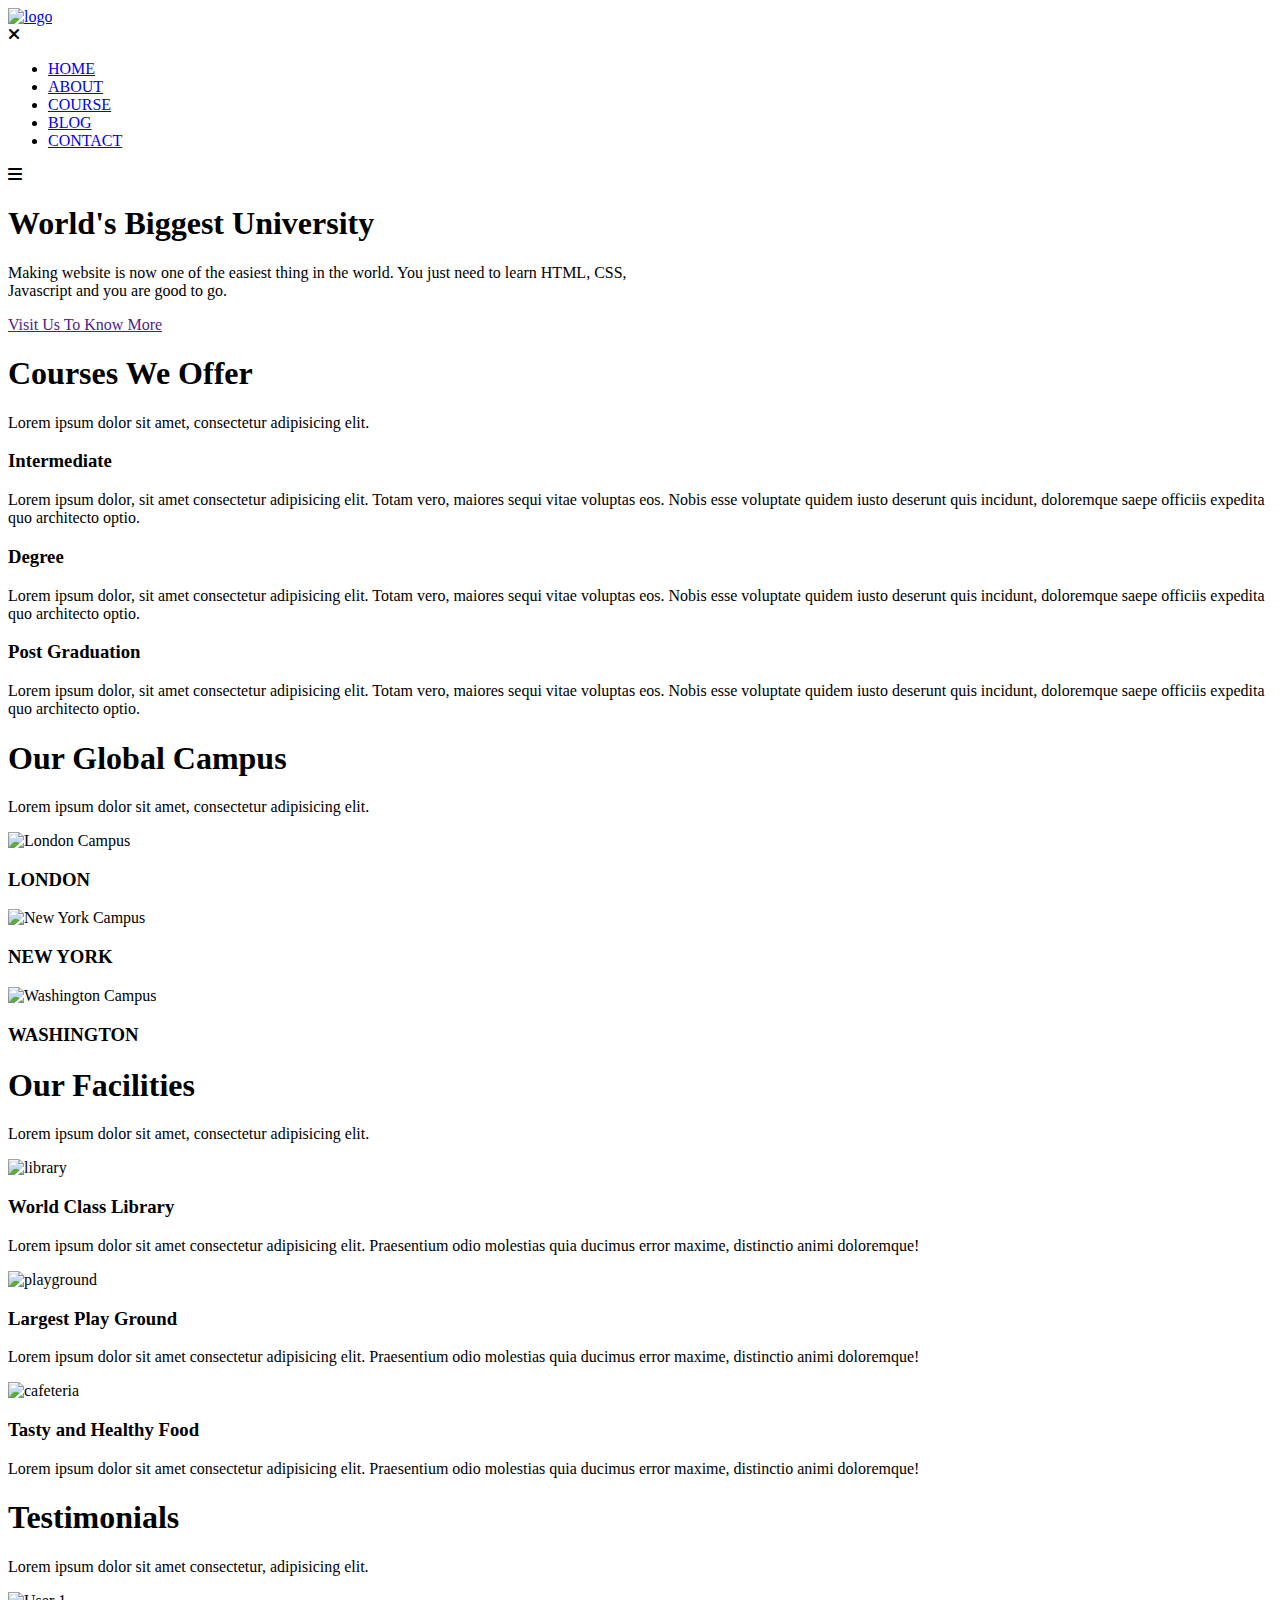
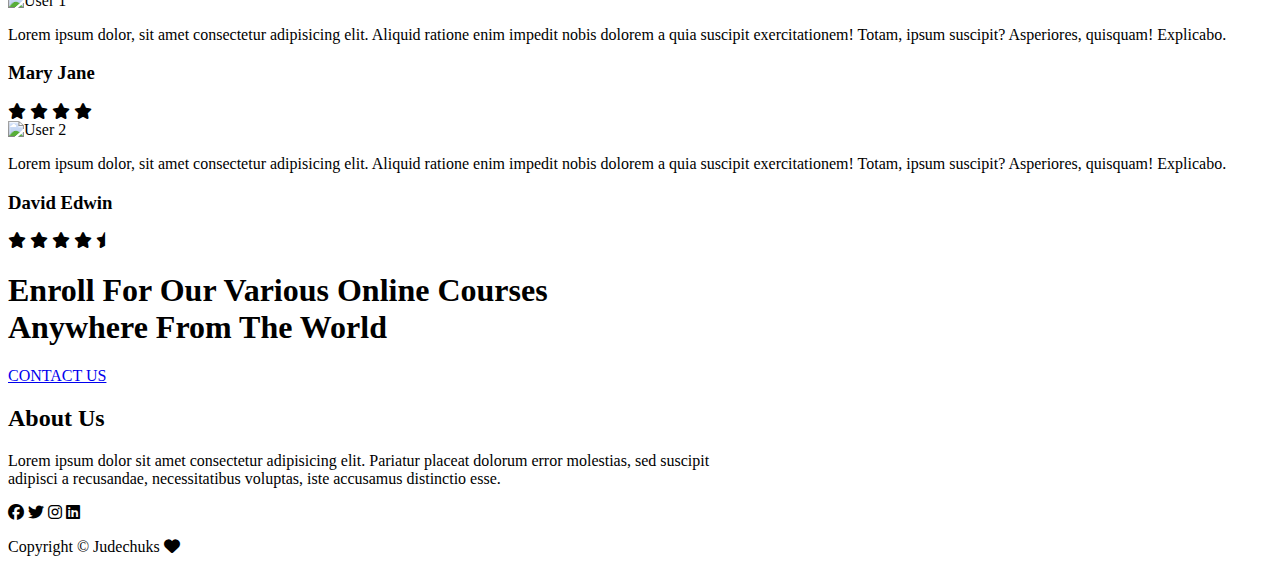
==== index.html @ 70b887eb "index.html - main file" ====
<!DOCTYPE html>
<html>
<head>
    <title>Eduford University</title>
    <meta name="author" content="JudeChuks, 31/10/2022">
    <meta name="revised" content="2/11/2022">
    <meta name="viewport" content="width=device-width, initial-scale=1.0" />
    <meta charset="UTF-8">
    
   <!-- Poppins Font Family Link -->
    <link rel="preconnect" href="https://fonts.googleapis.com">
    <link rel="preconnect" href="https://fonts.gstatic.com" crossorigin>
    <link href="https://fonts.googleapis.com/css2?family=Poppins:wght@100;200;300;400;600;700&display=swap" rel="stylesheet">
   <!-- stylesheet -->
    <link rel="stylesheet" href="style.css" />
   <!-- fontawesome -->
   <link rel="stylesheet" href="../../assets/fontawesome-free-6.1.1-web/css/all.min.css">
   <link rel="stylesheet" href="https://cdnjs.cloudflare.com/ajax/libs/font-awesome/6.2.1/css/all.min.css" />
   <!-- Javascript -->
    <!-- <script src="./script.js"></script>  -->
</head>

<body>
  <!--------- Header Section --------->
   <header class="header">
     <nav>
       <a href="index.html"><img src="../../assets/images/eduford_img/logo.png" alt="logo"></a>
       <div class="nav-links" id="navLinks">
         <i class="fa fa-times" onclick="hideMenu()"></i>
          <ul>
            <li><a href="index.html">HOME</a></li>
            <li><a href="about.html">ABOUT</a></li>
            <li><a href="course.html">COURSE</a></li>
            <li><a href="blog.html">BLOG</a></li>
            <li><a href="contact.html">CONTACT</a></li>
          </ul>
       </div>
       <i class="fa fa-bars" onclick="showMenu()"></i>
     </nav>
     <div class="text-box">
        <h1>World's Biggest University</h1>
        <p>Making website is now one of the easiest thing in the world. You just need to learn HTML, CSS,<br>Javascript and you are good to go.</p> 
        <a href="" class="hero-btn">Visit Us To Know More</a> 
     </div>
   </header>

  <!--------- Course Section --------->
   <section class="course">
    <h1>Courses We Offer</h1>
    <p>Lorem ipsum dolor sit amet, consectetur adipisicing elit.</p>

     <div class="row">
        <div class="course-col">
            <h3>Intermediate</h3>
            <p>Lorem ipsum dolor, sit amet consectetur adipisicing elit. Totam vero, maiores sequi vitae voluptas eos. Nobis esse voluptate quidem iusto deserunt quis incidunt, doloremque saepe officiis expedita quo architecto optio.</p>
        </div>
        <div class="course-col">
            <h3>Degree</h3>
            <p>Lorem ipsum dolor, sit amet consectetur adipisicing elit. Totam vero, maiores sequi vitae voluptas eos. Nobis esse voluptate quidem iusto deserunt quis incidunt, doloremque saepe officiis expedita quo architecto optio.</p>
        </div>
        <div class="course-col">
            <h3>Post Graduation</h3>
            <p>Lorem ipsum dolor, sit amet consectetur adipisicing elit. Totam vero, maiores sequi vitae voluptas eos. Nobis esse voluptate quidem iusto deserunt quis incidunt, doloremque saepe officiis expedita quo architecto optio.</p>
        </div>
     </div>

   </section>

  <!---------- Campus Section ---------->
   <section class="campus">
      <h1>Our Global Campus</h1>
      <p>Lorem ipsum dolor sit amet, consectetur adipisicing elit.</p>

      <div class="row">
         <div class="campus-col">
            <img src="../../assets/images/eduford_img/london.png" alt="London Campus">
            <div class="layer">
                <h3>LONDON</h3>
            </div>
         </div>
         <div class="campus-col">
            <img src="../../assets/images/eduford_img/newyork.png" alt="New York Campus">
            <div class="layer">
                <h3>NEW YORK</h3>
            </div>
         </div>
         <div class="campus-col">
            <img src="../../assets/images/eduford_img/washington.png" alt="Washington Campus">
            <div class="layer">
                <h3>WASHINGTON</h3>
            </div>
         </div>
      </div>

   </section>
  <!---------- Facilities Section ---------->
   <section class="facilities">
      <h1>Our Facilities</h1>
      <p>Lorem ipsum dolor sit amet, consectetur adipisicing elit.</p>

      <div class="row">
         <div class="facilities-col">
            <img src="../../assets/images/eduford_img/library.png" alt="library">
            <h3>World Class Library</h3>
            <p>Lorem ipsum dolor sit amet consectetur adipisicing elit. Praesentium odio molestias quia ducimus error maxime, distinctio animi doloremque!</p>
         </div>
         <div class="facilities-col">
            <img src="../../assets/images/eduford_img/basketball.png" alt="playground">
            <h3>Largest Play Ground</h3>
            <p>Lorem ipsum dolor sit amet consectetur adipisicing elit. Praesentium odio molestias quia ducimus error maxime, distinctio animi doloremque!</p>
         </div>
         <div class="facilities-col">
            <img src="../../assets/images/eduford_img/cafeteria.png" alt="cafeteria">
            <h3>Tasty and Healthy Food</h3>
            <p>Lorem ipsum dolor sit amet consectetur adipisicing elit. Praesentium odio molestias quia ducimus error maxime, distinctio animi doloremque!</p>
         </div>
      </div>

   </section>

  <!---------- Testimonial Section ---------->
   <section class="testimonials">
      <h1>Testimonials</h1>
      <p>Lorem ipsum dolor sit amet consectetur, adipisicing elit.</p>
      <div class="row">
        <div class="testimonial-col">
          <img src="../../assets/images/eduford_img/user1.jpg" alt="User 1">
          <div>
            <p>Lorem ipsum dolor, sit amet consectetur adipisicing elit. Aliquid ratione enim impedit nobis dolorem a quia suscipit exercitationem! Totam, ipsum suscipit? Asperiores, quisquam! Explicabo.</p>
            <h3>Mary Jane</h3>
            <i class="fa fa-star"></i>
            <i class="fa fa-star"></i>
            <i class="fa fa-star"></i>
            <i class="fa fa-star"></i>
            <i class="fa fa-star-o"></i>
          </div>
        </div>
        <div class="testimonial-col">
          <img src="../../assets/images/eduford_img/user2.jpg" alt="User 2">
          <div>
            <p>Lorem ipsum dolor, sit amet consectetur adipisicing elit. Aliquid ratione enim impedit nobis dolorem a quia suscipit exercitationem! Totam, ipsum suscipit? Asperiores, quisquam! Explicabo.</p>
            <h3>David Edwin</h3>
            <i class="fa fa-star"></i>
            <i class="fa fa-star"></i>
            <i class="fa fa-star"></i>
            <i class="fa fa-star"></i>
            <i class="fa fa-star-half"></i>
          </div>
        </div>
      </div>
   </section>

  <!------- Enrolment ------->
   <section class="enrol">
      <h1>Enroll For Our Various Online Courses<br>Anywhere From The World</h1>
      <a href="contact.html" class="hero-btn">CONTACT US</a>
   </section>

  <!------- Footer ------->
   <footer class="footer">
      <h2>About Us</h2>
      <p>Lorem ipsum dolor sit amet consectetur adipisicing elit. Pariatur placeat dolorum error molestias, sed suscipit <br> adipisci a recusandae, necessitatibus voluptas, iste accusamus distinctio esse.</p>
      <div class="social-icons">
         <i class="fab fa-facebook"></i>
         <i class="fab fa-twitter"></i>
         <i class="fab fa-instagram"></i>
         <i class="fab fa-linkedin"></i>
      </div>
      <p>Copyright &copy; Judechuks <i class="fa fa-heart"></i></p>
   </footer>

  <!------- Javascript for Toggle Menu ------->
   <script>
     var navLinks = document.getElementById("navLinks");
     function showMenu() {
        navLinks.style.right = "0";
     }
     function hideMenu() {
        navLinks.style.right = "-200px";
     }
   </script>
</body>
</html>
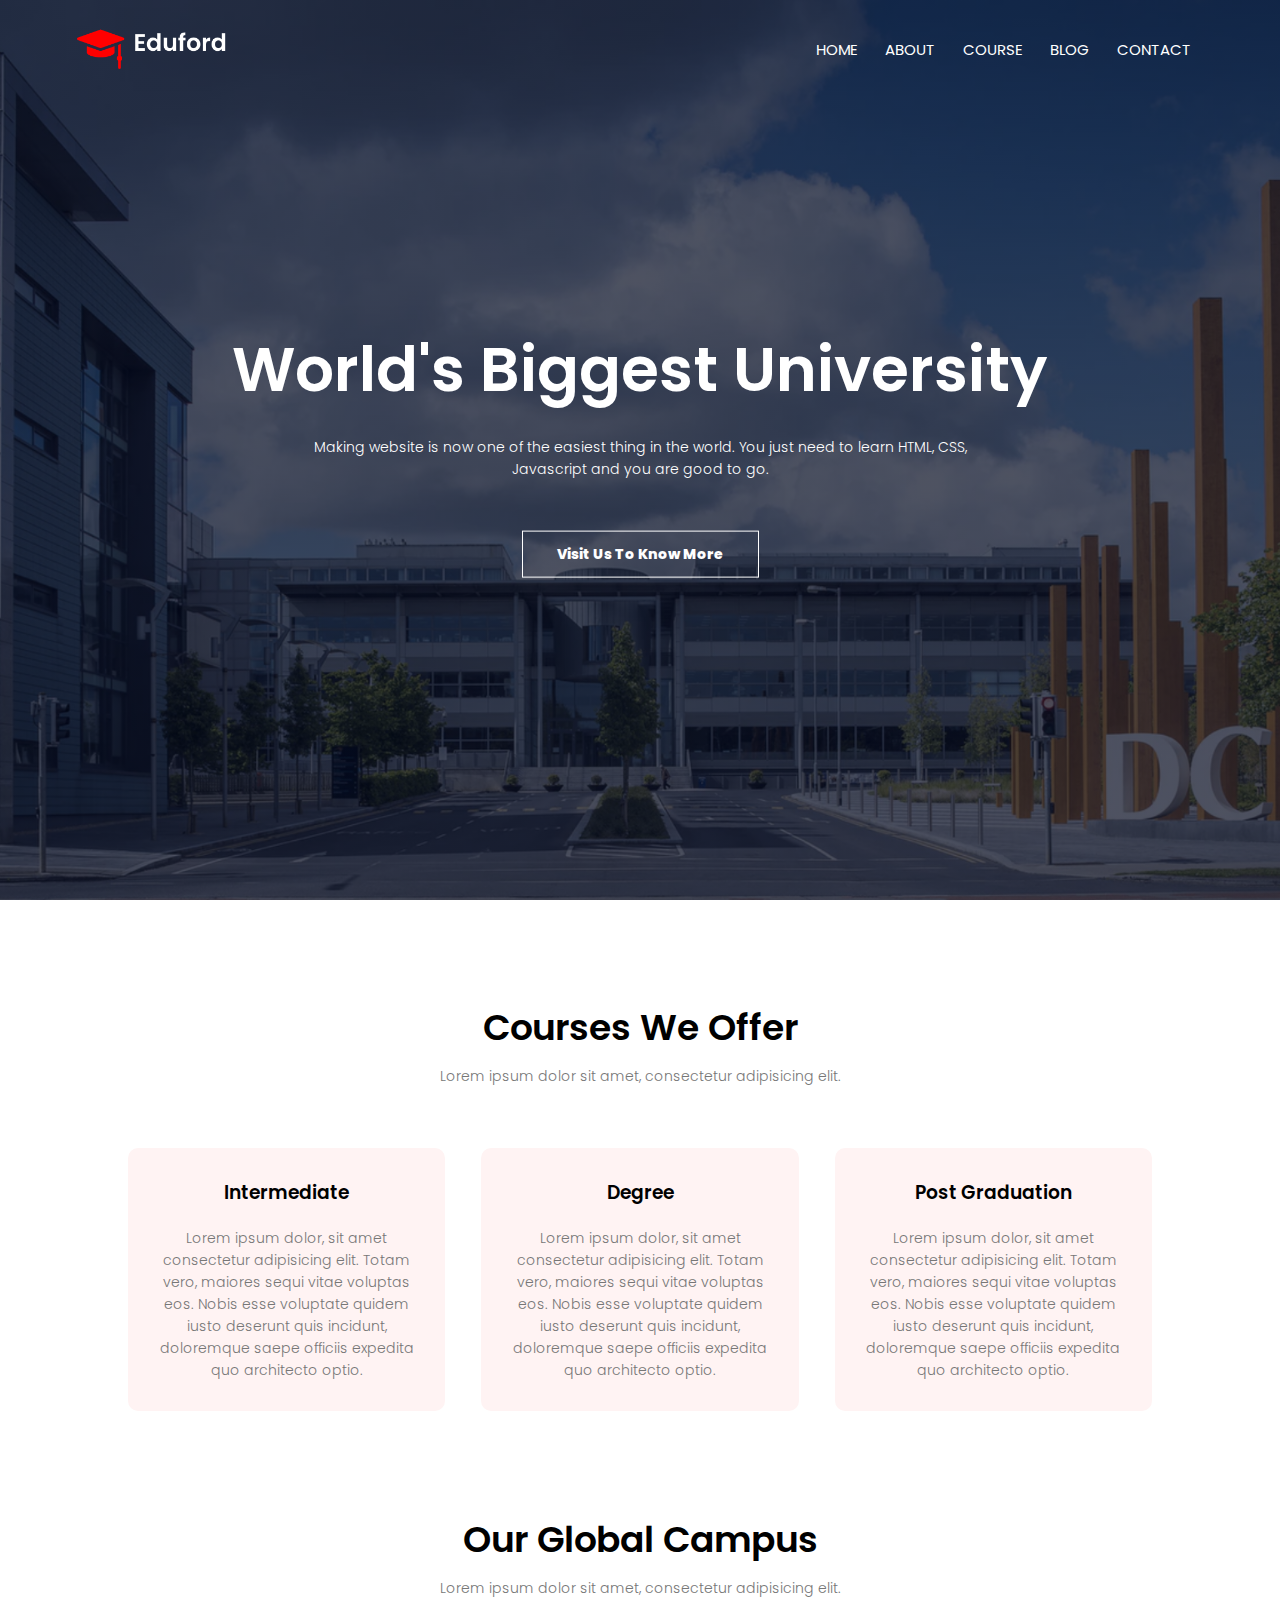
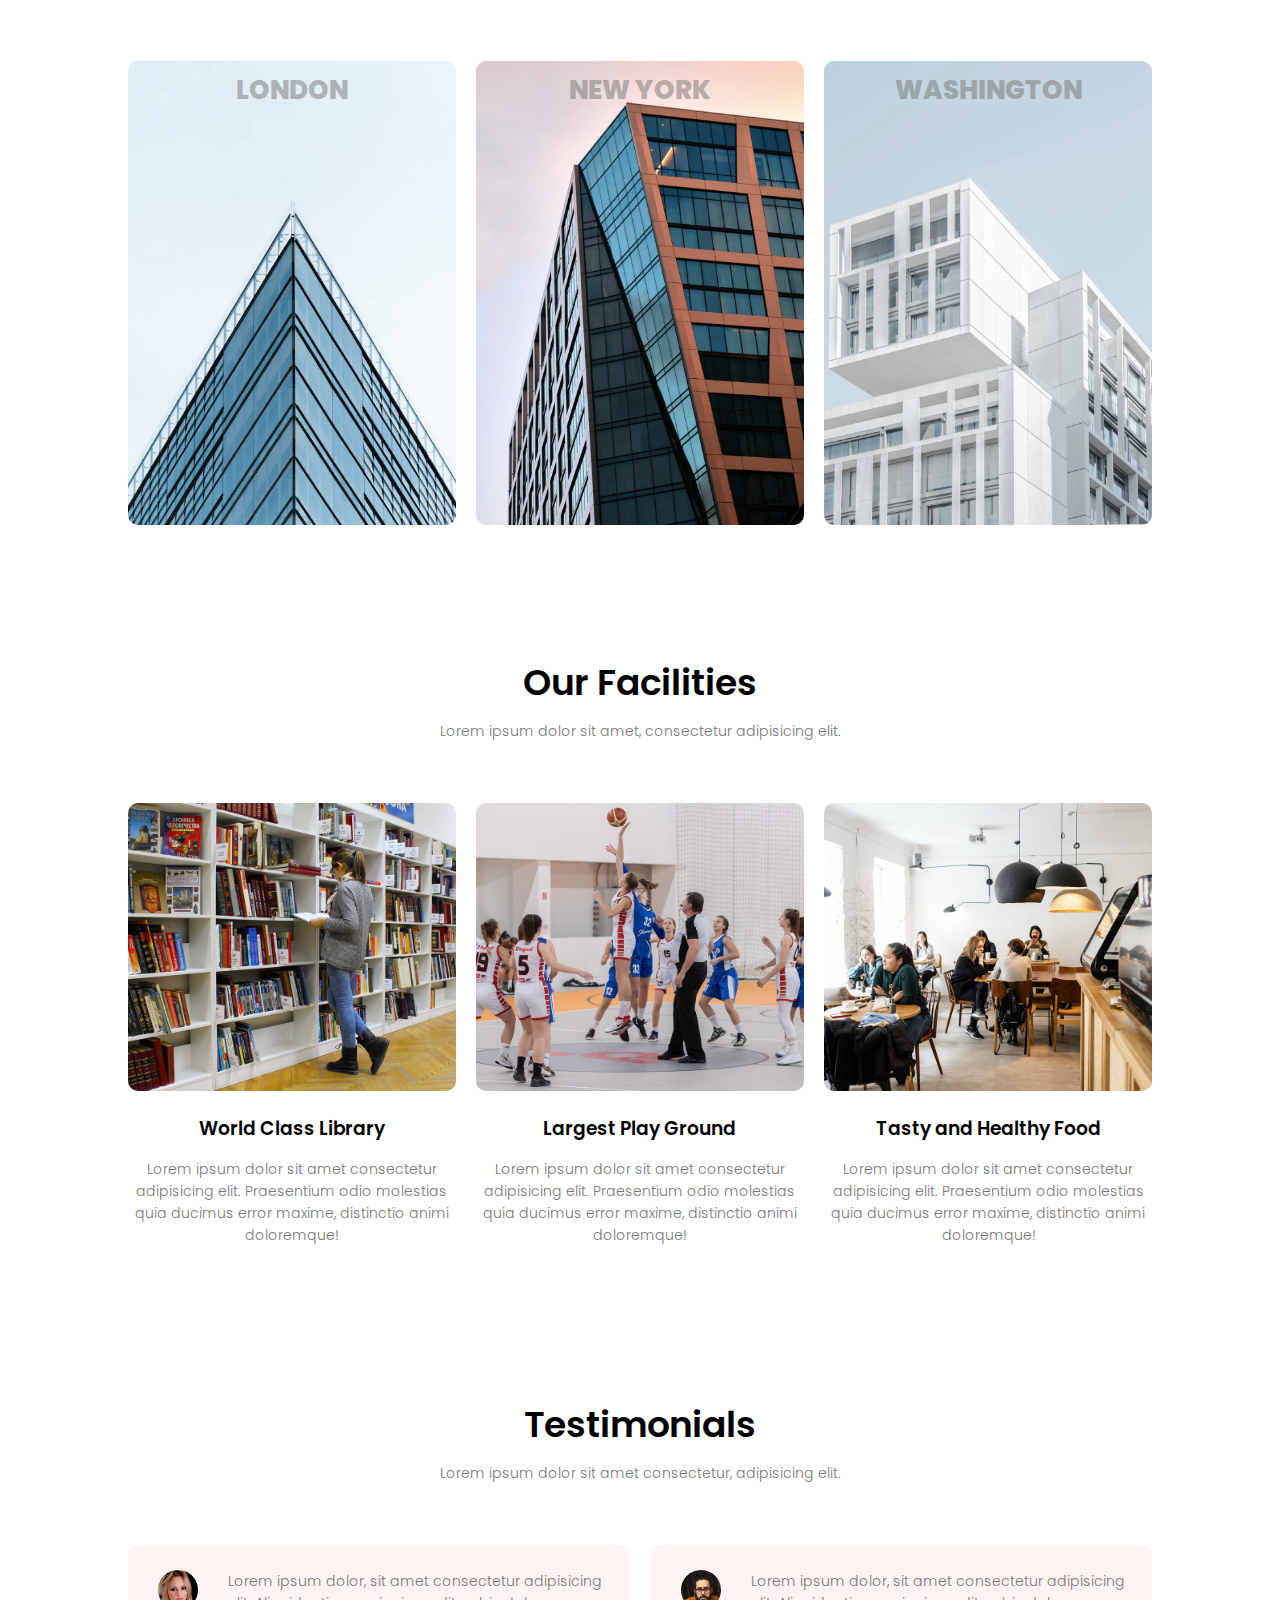
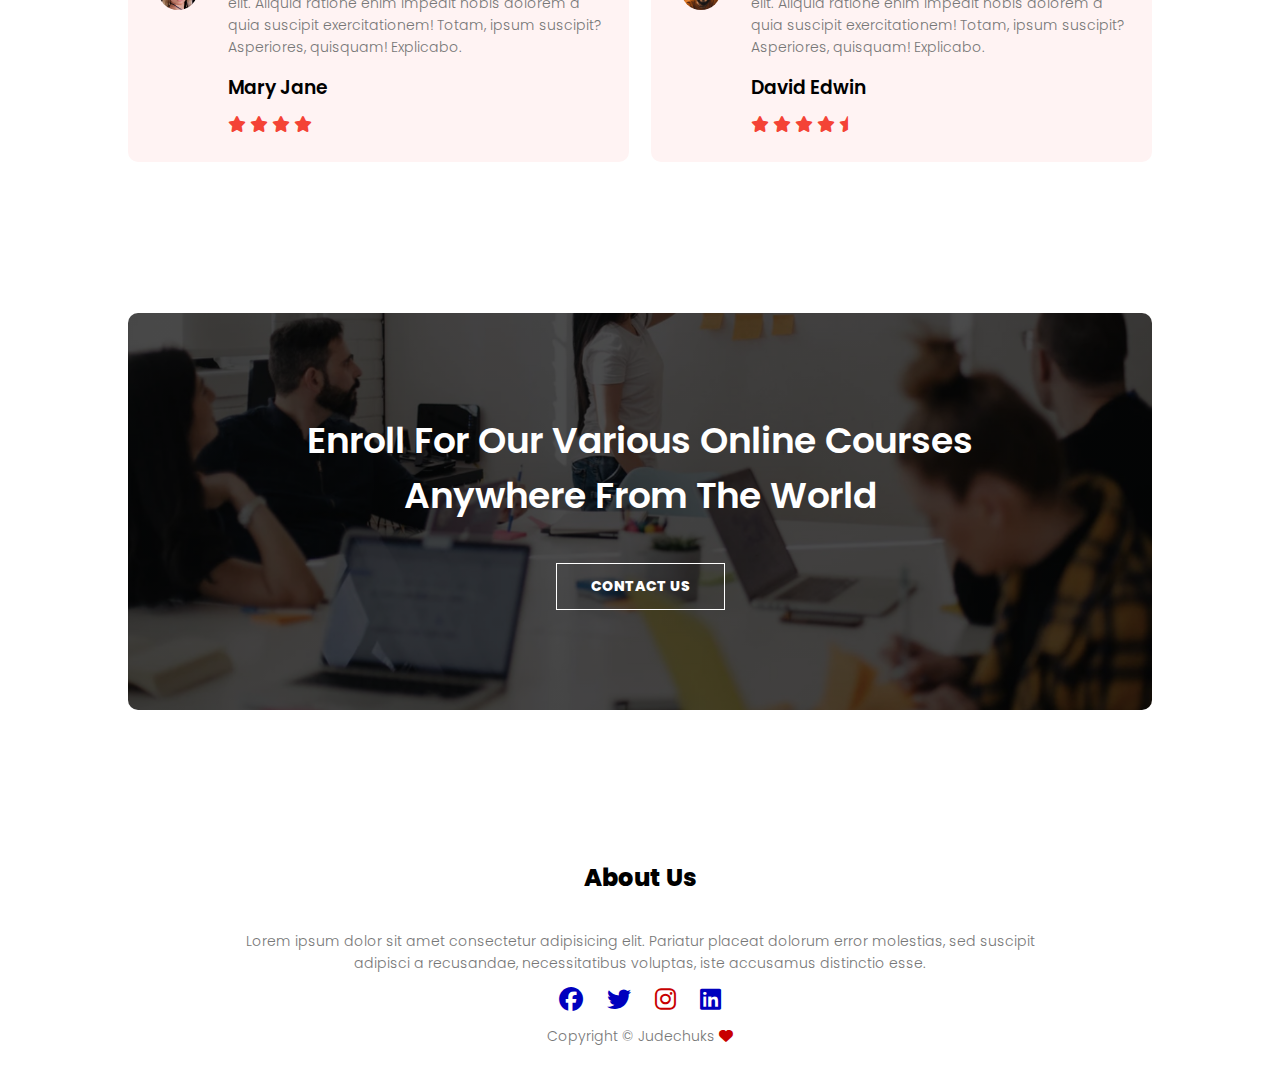
==== commit c706c559: "Fixed image path" ====
--- a/index.html
+++ b/index.html
@@ -25,7 +25,7 @@
   <!--------- Header Section --------->
    <header class="header">
      <nav>
-       <a href="index.html"><img src="../../assets/images/eduford_img/logo.png" alt="logo"></a>
+       <a href="index.html"><img src="img/logo.png" alt="logo"></a>
        <div class="nav-links" id="navLinks">
          <i class="fa fa-times" onclick="hideMenu()"></i>
           <ul>
@@ -74,19 +74,19 @@
 
       <div class="row">
          <div class="campus-col">
-            <img src="../../assets/images/eduford_img/london.png" alt="London Campus">
+            <img src="img/london.png" alt="London Campus">
             <div class="layer">
                 <h3>LONDON</h3>
             </div>
          </div>
          <div class="campus-col">
-            <img src="../../assets/images/eduford_img/newyork.png" alt="New York Campus">
+            <img src="img/newyork.png" alt="New York Campus">
             <div class="layer">
                 <h3>NEW YORK</h3>
             </div>
          </div>
          <div class="campus-col">
-            <img src="../../assets/images/eduford_img/washington.png" alt="Washington Campus">
+            <img src="img/washington.png" alt="Washington Campus">
             <div class="layer">
                 <h3>WASHINGTON</h3>
             </div>
@@ -101,17 +101,17 @@
 
       <div class="row">
          <div class="facilities-col">
-            <img src="../../assets/images/eduford_img/library.png" alt="library">
+            <img src="img/library.png" alt="library">
             <h3>World Class Library</h3>
             <p>Lorem ipsum dolor sit amet consectetur adipisicing elit. Praesentium odio molestias quia ducimus error maxime, distinctio animi doloremque!</p>
          </div>
          <div class="facilities-col">
-            <img src="../../assets/images/eduford_img/basketball.png" alt="playground">
+            <img src="img/basketball.png" alt="playground">
             <h3>Largest Play Ground</h3>
             <p>Lorem ipsum dolor sit amet consectetur adipisicing elit. Praesentium odio molestias quia ducimus error maxime, distinctio animi doloremque!</p>
          </div>
          <div class="facilities-col">
-            <img src="../../assets/images/eduford_img/cafeteria.png" alt="cafeteria">
+            <img src="img/cafeteria.png" alt="cafeteria">
             <h3>Tasty and Healthy Food</h3>
             <p>Lorem ipsum dolor sit amet consectetur adipisicing elit. Praesentium odio molestias quia ducimus error maxime, distinctio animi doloremque!</p>
          </div>
@@ -125,7 +125,7 @@
       <p>Lorem ipsum dolor sit amet consectetur, adipisicing elit.</p>
       <div class="row">
         <div class="testimonial-col">
-          <img src="../../assets/images/eduford_img/user1.jpg" alt="User 1">
+          <img src="img/user1.jpg" alt="User 1">
           <div>
             <p>Lorem ipsum dolor, sit amet consectetur adipisicing elit. Aliquid ratione enim impedit nobis dolorem a quia suscipit exercitationem! Totam, ipsum suscipit? Asperiores, quisquam! Explicabo.</p>
             <h3>Mary Jane</h3>
@@ -137,7 +137,7 @@
           </div>
         </div>
         <div class="testimonial-col">
-          <img src="../../assets/images/eduford_img/user2.jpg" alt="User 2">
+          <img src="img/user2.jpg" alt="User 2">
           <div>
             <p>Lorem ipsum dolor, sit amet consectetur adipisicing elit. Aliquid ratione enim impedit nobis dolorem a quia suscipit exercitationem! Totam, ipsum suscipit? Asperiores, quisquam! Explicabo.</p>
             <h3>David Edwin</h3>
--- a/style.css
+++ b/style.css
@@ -0,0 +1,497 @@
+/*==============
+Author @Judechuks
+=============== */
+
+*{
+    margin: 0;
+    padding: 0;
+    font-family: 'Poppins', sans-serif;
+}
+
+.header{
+    min-height: 100vh;
+    width: 100%;
+    background-image: linear-gradient(rgba(4,9,30,0.7), rgba(4,9,30,0.7)), url(img/banner.png);
+    background-position: center;
+    background-size: cover;
+    position: relative;
+}
+nav{
+    display: flex;
+    padding: 2% 6%;
+    justify-content: space-between;
+    align-items: center;
+}
+nav img{
+    width: 150px;
+}
+.nav-links{
+    flex: 1;
+    text-align: right;
+}
+.nav-links ul li{
+    list-style: none;
+    display: inline-block;
+    padding: 8px 12px;
+    position: relative;
+}
+.nav-links ul li a{
+    color: #fff;
+    text-decoration: none;
+    font-size: 0.9375rem; /*15px*/
+}
+.nav-links ul li::after{
+    content: '';
+    width: 0%;
+    height: 2px;
+    background-color: #f44336;
+    display: block;
+    margin: auto;
+    transition: 0.5s;
+}
+.nav-links ul li:hover::after{
+    width: 100%;
+}
+.text-box{
+    width: 90%;
+    color: #fff;
+    position: absolute;
+    top: 50%;
+    left: 50%;
+    transform: translate(-50%, -50%);
+    text-align: center;
+}
+.text-box h1{
+    font-size: 3.875rem; /*62px*/
+}
+.text-box p{
+    font-size: 0.875rem; /*14px*/
+    margin: 10px 0 40px;
+    color: #fff;
+    line-height: 1.6;
+}
+.hero-btn {
+    display: inline-block;
+    text-decoration: none;
+    color: #fff;
+    border: 1px solid #fff;
+    padding: 12px 34px;
+    font-size: 0.875rem; /*14px*/
+   font-weight: 800;
+    background: transparent;
+    position: relative;
+    cursor: pointer;
+    transition: 1s;
+}
+
+.hero-btn:hover {
+    border: 1px solid #f44336;
+    background-color: #f44336;
+}
+nav .fa{
+    display: none;
+}
+
+/*----- Course -----*/
+.course{
+    width: 80%;
+    margin: auto;
+    text-align: center;
+    padding-top: 100px;
+}
+h1{
+    font-size: 2.25rem; /*36px*/
+    font-weight: 600;
+}
+p{
+    color: #777;
+    font-size: 0.875rem; /*14px*/
+    font-weight: 300;
+    line-height: 22px;
+    padding: 10px;
+}
+.row{
+    margin-top: 5%;
+    display: flex;
+    justify-content: space-between;
+}
+.course-col{
+    flex-basis: 31%;
+    background-color: #fff3f3;
+    border-radius: 10px;
+    margin-bottom: 5%;
+    padding: 20px 12px;
+    box-sizing: border-box;
+    transition: 0.5s;
+}
+h3{
+    text-align: center;
+    font-weight: 600;
+    margin: 10px 0;
+}
+.course-col:hover{
+    box-shadow: 0 0 20px 0px rgba(0,0,0,0.2);
+}
+
+/*-------- Campus --------*/
+.campus{
+    width: 80%;
+    margin: auto;
+    text-align: center;
+    padding-top: 50px;
+}
+.campus-col{
+    flex-basis: 32%;
+    border-radius: 10px;
+    margin-bottom: 30px;
+    position: relative;
+    overflow: hidden;
+}
+.campus-col img{
+    width: 100%;
+    display: block; 
+}
+.layer{
+    background-color: transparent;
+    height: 100%;
+    width: 100%;
+    position: absolute;
+    top: 0;
+    left: 0;
+    transition: 0.5s;
+}
+.layer:hover{
+    background-color: rgba(226,0,0,0.6);
+}
+.layer h3{
+    width: 100%;
+    font-weight: 800;
+    color: #777;
+    font-size: 1.625rem; /*26px*/
+    position: absolute;
+    /* bottom: 0; */
+    top: 0;
+    left: 50%;
+    transform: translateX(-50%);
+    opacity: 0.5;
+    transition: 0.5s;
+}
+.layer:hover h3{
+    color: #fff;
+    top: 49%;
+    opacity: 1;
+}
+
+/*-------- Facilities --------*/
+.facilities{
+    width: 80%;
+    margin: auto;
+    text-align: center;
+    padding-top: 100px;
+}
+.facilities-col{
+    flex-basis: 32%;
+    border-radius: 10px;
+    margin-bottom: 5%;
+    text-align: center;
+}
+.facilities-col img{
+    width: 100%;
+    border-radius: 10px;
+    transition: 0.8s;
+}
+.facilities-col img:hover{
+    cursor: pointer;
+    transform: scale(1.05);
+}
+.facilities-col p{
+    padding: 0;
+}
+.facilities-col h3{
+    margin-top: 16px;
+    margin-bottom: 15px;
+    /* text-align: left; */
+}
+
+/*------ testimonials --------*/
+.testimonials{
+    width: 80%;
+    margin: auto;
+    padding-top: 100px;
+    text-align: center;
+}
+.testimonial-col{
+    flex-basis: 44%;
+    border-radius: 10px;
+    margin-bottom: 5%;
+    text-align: left;
+    background-color: #fff3f3;
+    padding: 25px;
+    cursor: pointer;
+    display: flex;
+    transition: 0.5s;
+}
+.testimonial-col:hover{
+    box-shadow: 0 0 20px 0px rgba(0,0,0,0.2);
+}
+.testimonial-col img{
+    height: 40px;
+    margin-left: 5px;
+    margin-right: 30px;
+    border-radius: 50%;
+}
+.testimonial-col p{
+    padding: 0;
+}
+.testimonial-col h3{
+    margin-top: 15px;
+    text-align: left;
+}
+.testimonial-col .fa{
+    color: #f44336;
+}
+
+/*------ Enrolment -------*/
+.enrol{
+    margin: 100px auto;
+    width: 80%;
+    background-image: linear-gradient(rgba(0,0,0,0.7), rgba(0,0,0,0.7)), url(img/banner2.jpg);
+    background-position: center;
+    background-size: cover;
+    border-radius: 10px;
+    text-align: center;
+    padding: 100px 0;
+}
+.enrol h1{
+    color: #fff;
+    margin-bottom: 40px;
+    padding: 0;
+}
+
+/*========== FOOTER ==========*/
+.footer{
+    width: 100%;
+    text-align: center;
+    padding: 30px 0;
+}
+.footer h2{
+    margin-bottom: 25px;
+    margin-top: 20px;
+    font-weight: 800;
+}
+
+/*------- Social Icon -------*/
+.social-icons .fab {
+    cursor: pointer;
+    font-size: 1.5rem;
+    padding: 3px 10px;
+}
+.fa-heart, .fa-instagram{
+    color: rgb(200, 0, 0);
+}
+.fa-linkedin, .fa-twitter,
+ .fa-facebook{
+    color: rgb(0, 0, 190);
+}
+/*========== MEDIA QUERIES ==========*/
+@media(max-width: 700px) {
+    .text-box h1{
+         font-size: 1.25rem; /*20px*/
+    }
+    .nav-links ul li {
+         display: block;
+    }
+    /*---- Navigation ----*/
+    .nav-links {
+         position: fixed;
+         background: #f44336;
+         height: 100vh;
+         width: 200px;
+         top: 0;
+         right: -200px;
+         text-align: left;
+         z-index: 2;
+         transition: 1s;
+    }
+    nav .fa{
+         display: block;
+         color: #fff;
+         margin: 10px;
+         font-size: 1.375rem; /*22px*/
+         cursor: pointer;
+    }
+    .nav-links ul {
+         padding: 30px;
+    }
+    /*---- Course Column to Row ----*/
+    .row{
+         flex-direction: column;
+    }
+    /*---- testimonial img ----*/
+    .testimonial-col img{
+         margin-left: 0px;
+         margin-right: 15px;
+    }
+    /*----- Enrolment section -----*/
+    .enrol h1{
+         font-size: 1.5rem; /*24px*/
+    }
+    /*----- Blog Page -----*/
+    .sub-header h1{
+         font-size: 1.5rem; /*24px*/
+    }
+}
+
+/*========== ABOUT US PAGE ==========*/
+.sub-header{
+  height: 50vh;
+  width: 100%;
+  background-image: linear-gradient(rgba(4,9,30,0.7), rgba(4,9,30,0.7)), url(img/background.jpg);
+  background-position: center;
+  background-size: cover;
+  text-align: center;
+  color: #fff;
+}
+.sub-header h1{
+   margin-top: 100px;
+}
+.about-us{
+   width: 80%;
+   margin: auto;
+   padding-top: 80px;
+   padding-bottom: 50px;
+}
+.about-col{
+   flex-basis: 48%;
+   padding: 30px 2px;
+}
+.about-col img{
+   width: 100%;
+}
+.about-col h1{
+   padding-top: 0%;
+}
+.about-col p{
+   padding: 15px 0 25px;
+}
+.red-btn{
+   border: 1px solid #f44336;
+   background: transparent;
+   color: #f44336;
+}
+.red-btn:hover{
+   color: #fff;
+}
+
+/*-------- blog content --------*/
+.blog-content{
+   width: 80%;
+   margin: auto;
+   padding: 60px 0;
+}
+.blog-left{
+   flex-basis: 65%;
+}
+.blog-left img{
+   width: 100%;
+}
+.blog-left h2{
+   color: #222;
+   font-weight: 800;
+   margin: 30px 0;
+}
+.blog-left p{
+   color: #999;
+   padding: 0;
+}
+.blog-right{
+   flex-basis: 32%;
+}
+.blog-right h3{
+   background: #f44336;
+   color: #fff;
+   padding: 7px 0;
+   font-size: 1rem; /*16px*/
+   margin-bottom: 20px;
+}
+.blog-right div{
+   display: flex;
+   align-items: center;
+   justify-content: space-between;
+   color: #555;
+   padding: 8px;
+   box-sizing: border-box;
+}
+
+/*----------- blog-left comment ----------*/
+.comment-box{
+   border: 1px solid #ccc;
+   margin: 50px 0;
+   padding: 10px 20px;
+   border-radius: 5px;
+}
+.comment-box h3{
+   text-align: left;
+}
+.comment-form input, 
+.comment-form textarea{
+   width: 100%;
+   padding: 10px;
+   margin: 15px 0;
+   box-sizing: border-box;
+   background: #f0f0f0;
+   border: none;
+   outline: none;
+} 
+.comment-form button{
+   margin: 10px 0;
+}
+
+/*========== CONTACT US PAGE ==========*/
+.location{
+   width: 80%;
+   margin: auto;
+   padding: 80px 0;
+}
+.location iframe{
+   width: 100%;
+}
+.contact-us{
+   width: 80%;
+   margin: auto;
+}
+.contact-col{
+   flex-basis: 48%;
+   margin-bottom: 30px;
+}
+.contact-col div{
+   display: flex;
+   align-items: center;
+   margin-bottom: 40px;
+}
+.contact-col div .fa{
+   font-size: 1.75rem;  /*28px*/
+   color: #f44336;
+   margin: 10px;
+   margin-right: 30px;
+}
+.contact-col div p{
+   padding: 0;
+}
+.contact-col div h4{
+   font-size: 1rem; /*16px*/
+   margin-bottom: 5px;
+   color: #555;
+   font-weight: 600;
+}
+
+/*----- Contact Form -----*/
+.contact-col input,
+.contact-col textarea{
+   width: 100%;
+   padding: 15px;
+   margin-bottom: 17px;
+   outline: none;
+   border: 1px solid #ccc;
+   box-sizing: border-box;
+}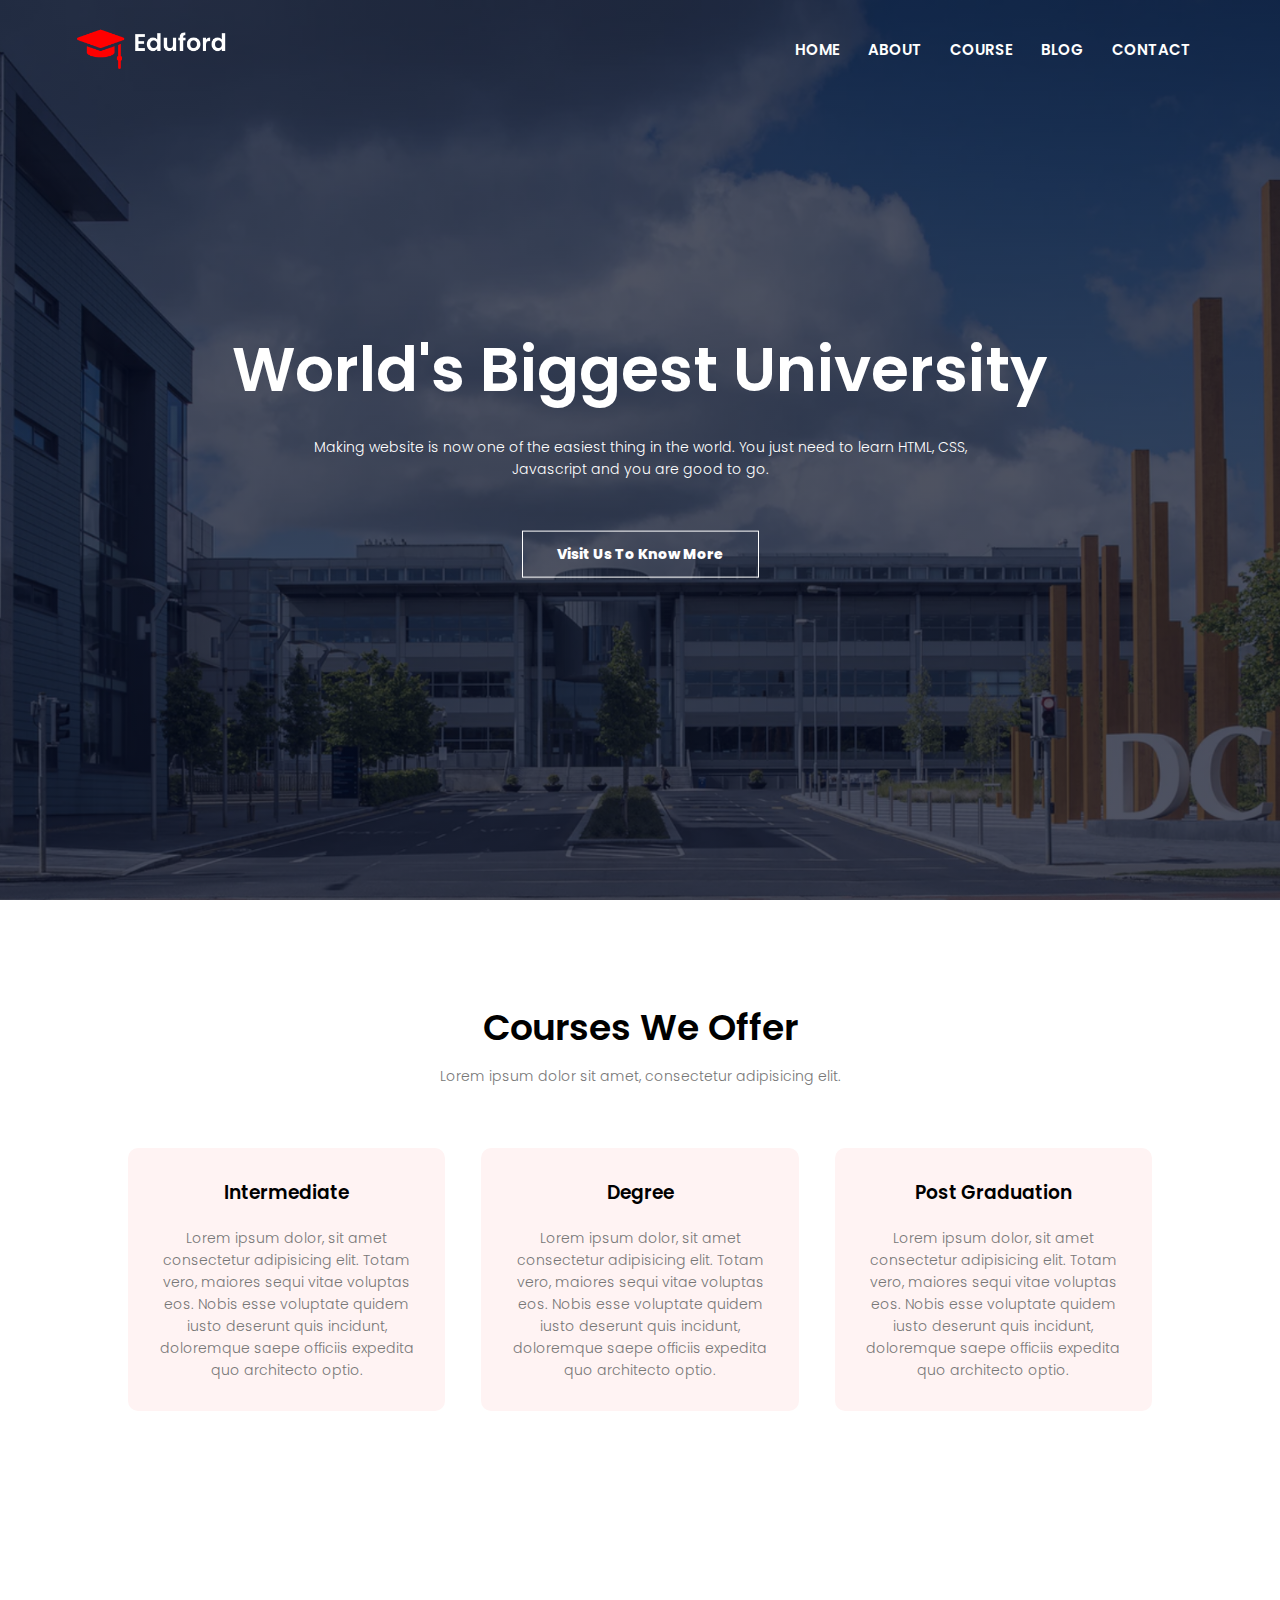
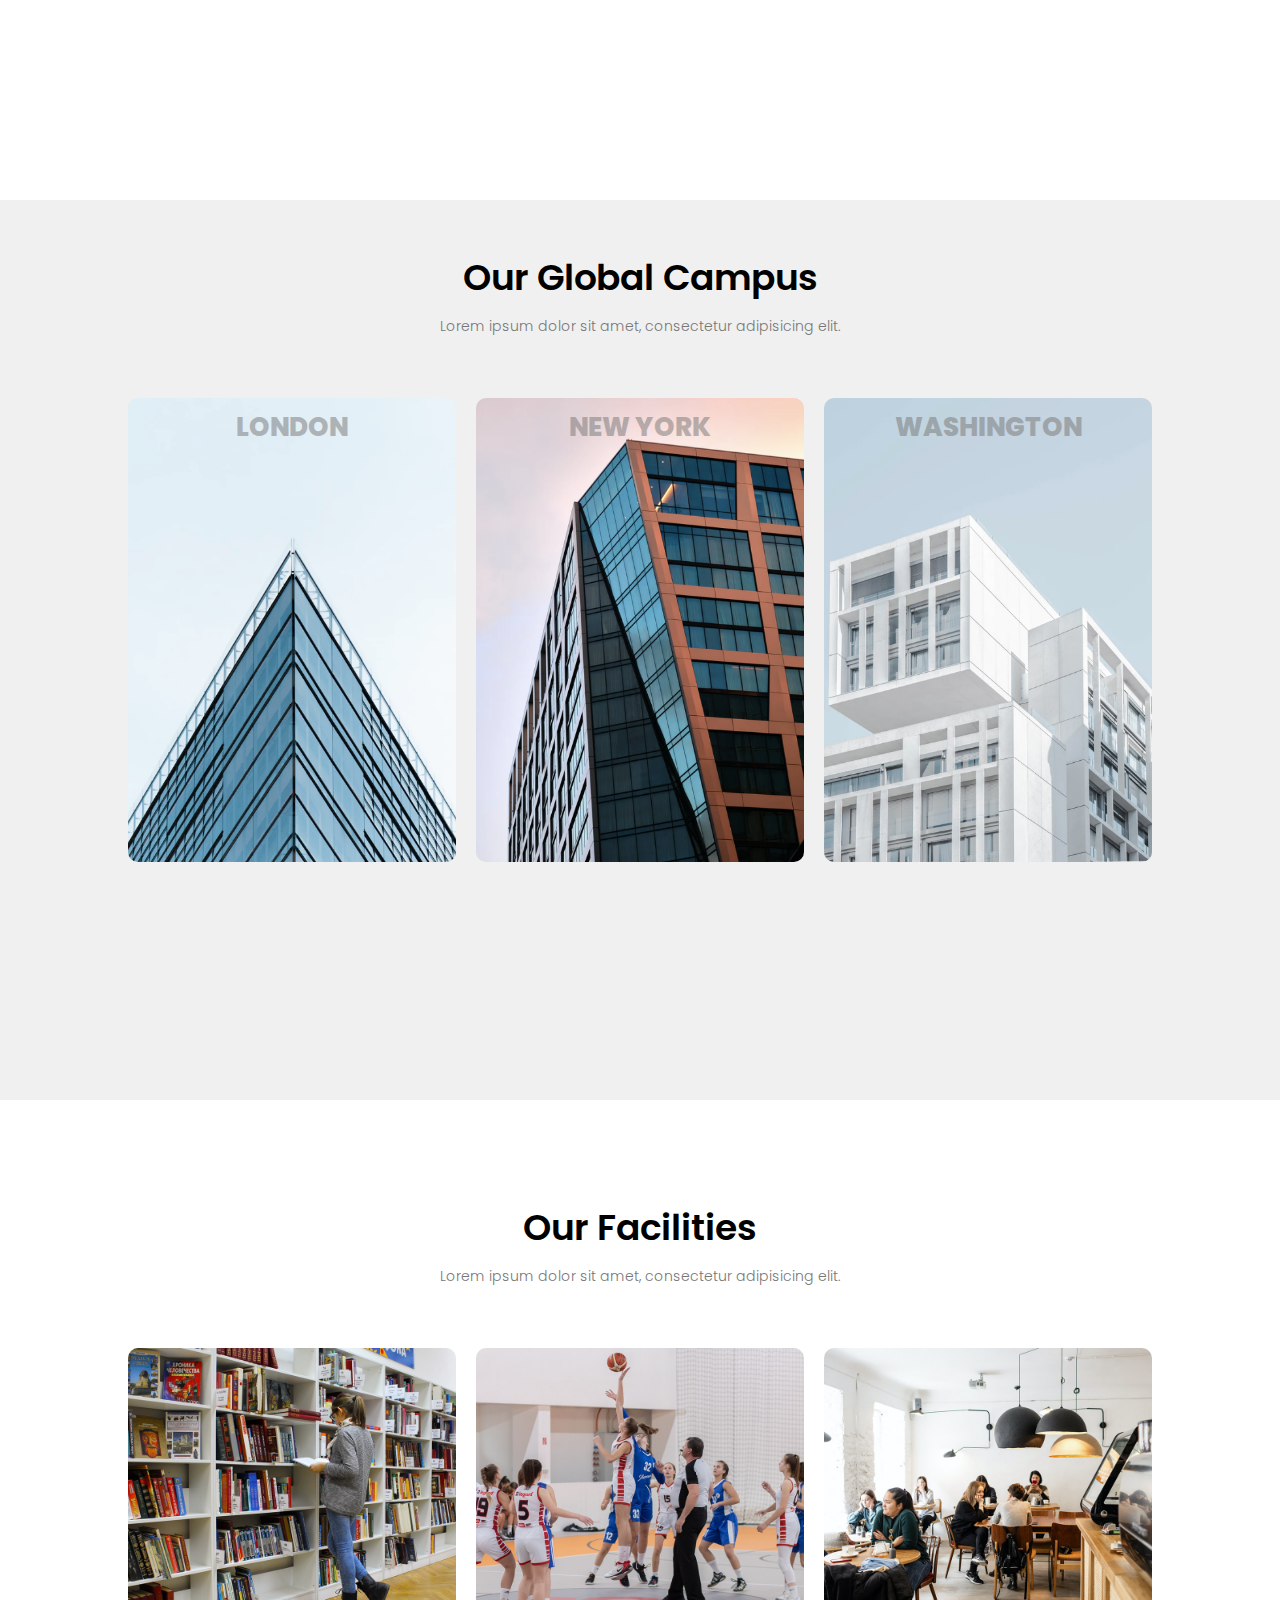
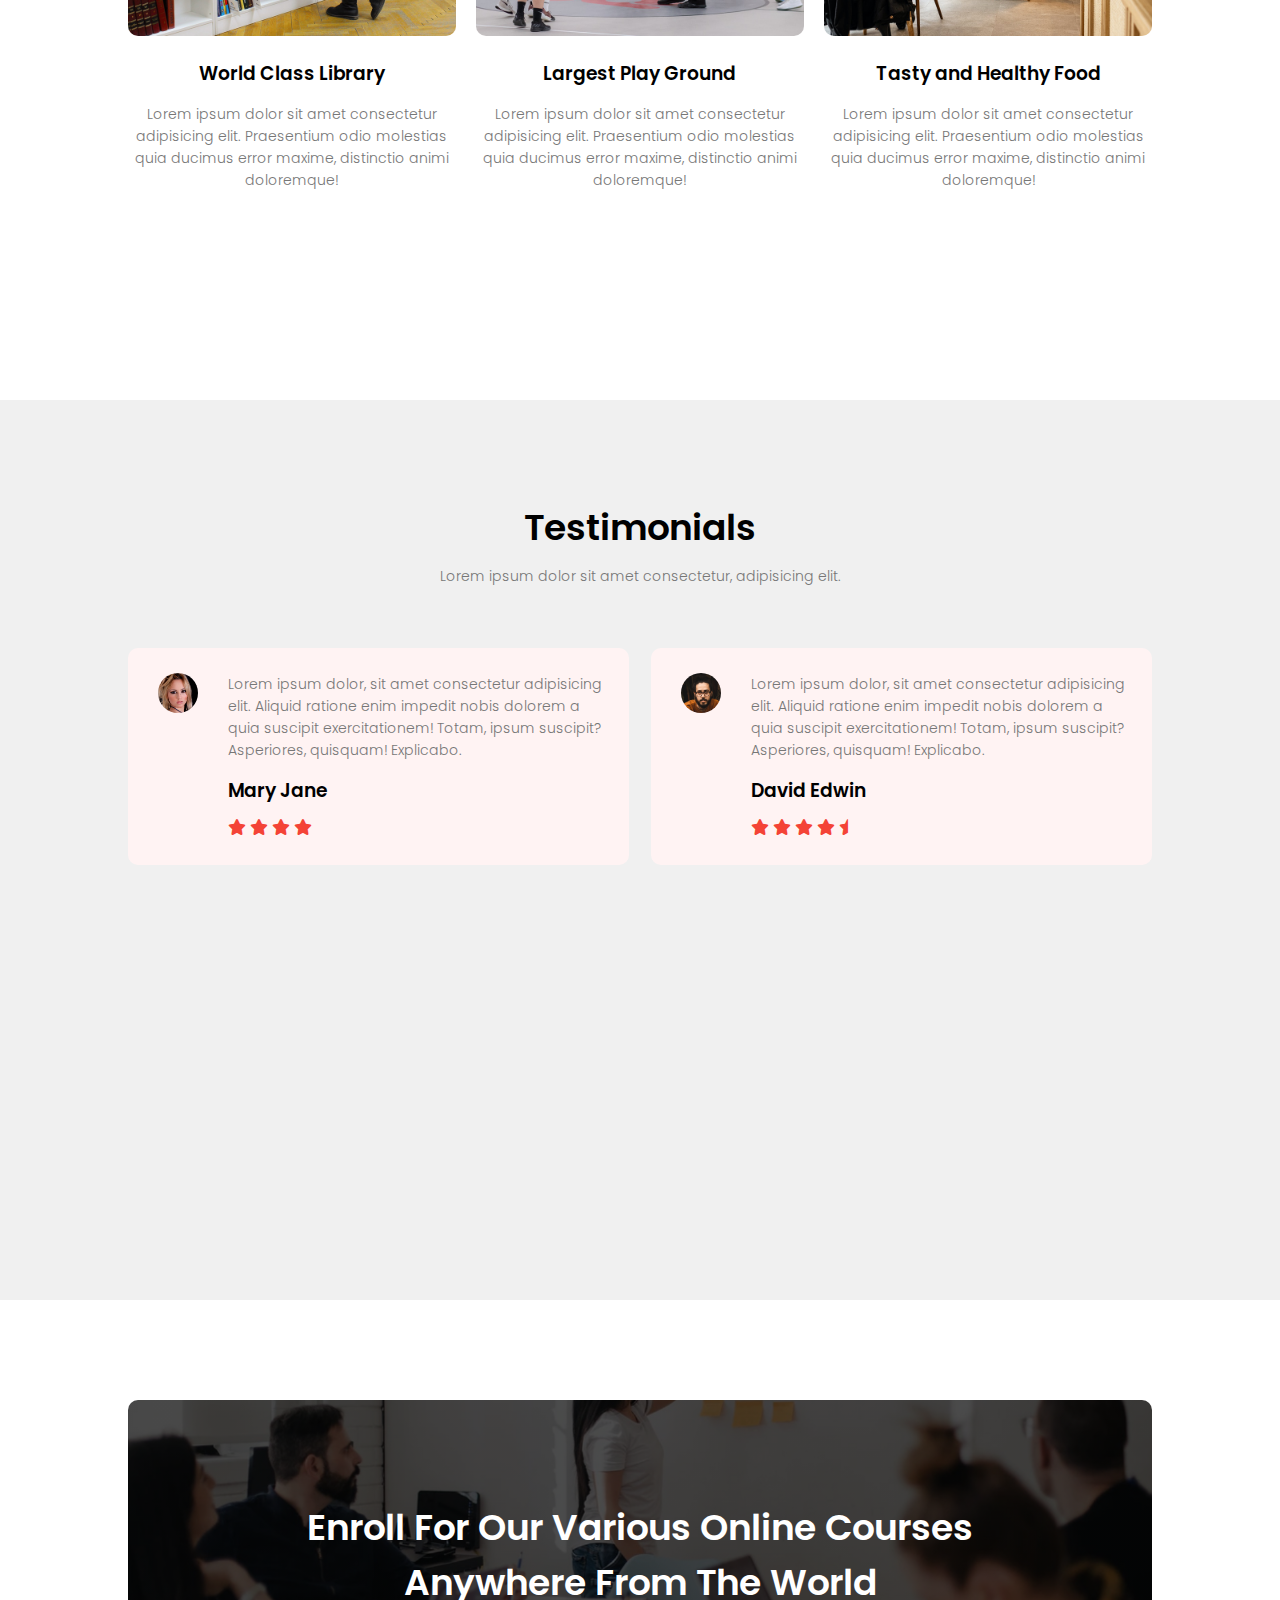
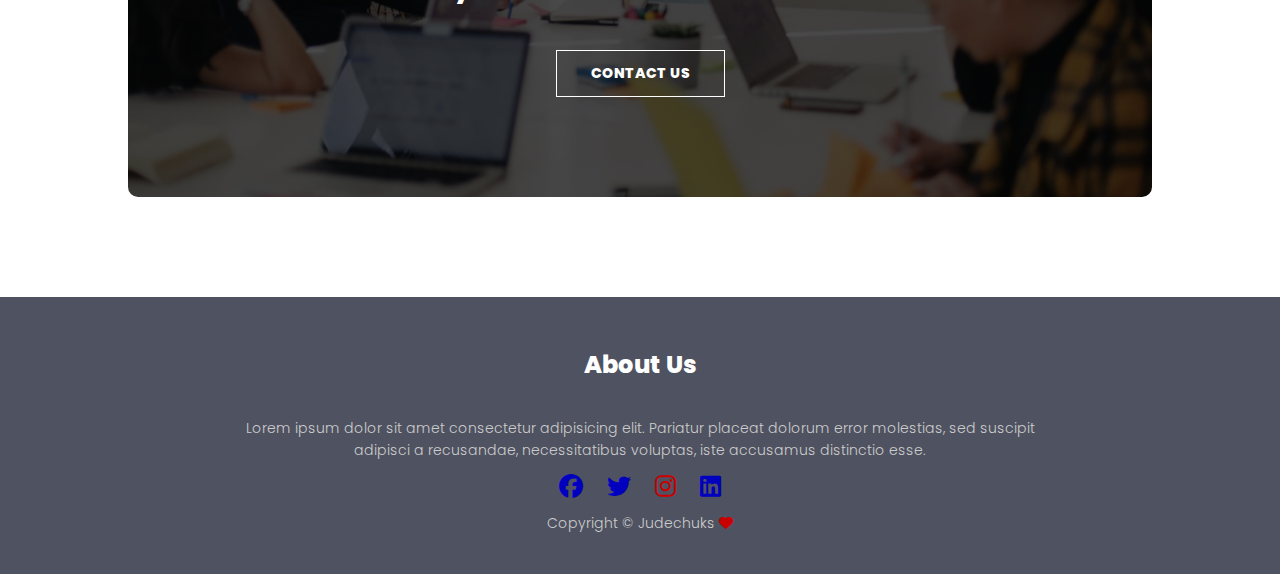
==== commit a0b5b6d4: "Fixed image path" ====
--- a/index.html
+++ b/index.html
@@ -3,8 +3,8 @@
 <html>
 <head>
     <title>Eduford University</title>
-    <meta name="author" content="JudeChuks, 31/10/2022">
-    <meta name="revised" content="2/11/2022">
+    <meta name="author" content="JudeChuks, 8/11/2022">
+    <meta name="revised" content="8/11/2022">
     <meta name="viewport" content="width=device-width, initial-scale=1.0" />
     <meta charset="UTF-8">
     
--- a/style.css
+++ b/style.css
@@ -7,7 +7,9 @@
     padding: 0;
     font-family: 'Poppins', sans-serif;
 }
-
+body{
+    scroll-behavior: smooth;
+}
 .header{
     min-height: 100vh;
     width: 100%;
@@ -39,6 +41,7 @@
     color: #fff;
     text-decoration: none;
     font-size: 0.9375rem; /*15px*/
+    font-weight: 600;
 }
 .nav-links ul li::after{
     content: '';
@@ -77,7 +80,7 @@
     border: 1px solid #fff;
     padding: 12px 34px;
     font-size: 0.875rem; /*14px*/
-   font-weight: 800;
+    font-weight: 800;
     background: transparent;
     position: relative;
     cursor: pointer;
@@ -91,13 +94,21 @@
 nav .fa{
     display: none;
 }
-
+/*==== General Section Styling ====*/
+section{
+    padding: 100px 10% 0px;
+    min-height: 100vh;
+    box-sizing: border-box;
+    width: 100%;
+    margin: auto;
+    text-align: center;
+}
+section:nth-child(odd){
+   background: #f0f0f0;
+}
 /*----- Course -----*/
 .course{
-    width: 80%;
-    margin: auto;
-    text-align: center;
-    padding-top: 100px;
+    padding-bottom: 10px;
 }
 h1{
     font-size: 2.25rem; /*36px*/
@@ -135,9 +146,7 @@
 
 /*-------- Campus --------*/
 .campus{
-    width: 80%;
     margin: auto;
-    text-align: center;
     padding-top: 50px;
 }
 .campus-col{
@@ -169,7 +178,6 @@
     color: #777;
     font-size: 1.625rem; /*26px*/
     position: absolute;
-    /* bottom: 0; */
     top: 0;
     left: 50%;
     transform: translateX(-50%);
@@ -184,9 +192,6 @@
 
 /*-------- Facilities --------*/
 .facilities{
-    width: 80%;
-    margin: auto;
-    text-align: center;
     padding-top: 100px;
 }
 .facilities-col{
@@ -215,10 +220,7 @@
 
 /*------ testimonials --------*/
 .testimonials{
-    width: 80%;
-    margin: auto;
     padding-top: 100px;
-    text-align: center;
 }
 .testimonial-col{
     flex-basis: 44%;
@@ -259,7 +261,7 @@
     background-position: center;
     background-size: cover;
     border-radius: 10px;
-    text-align: center;
+    min-height: fit-content;
     padding: 100px 0;
 }
 .enrol h1{
@@ -273,11 +275,16 @@
     width: 100%;
     text-align: center;
     padding: 30px 0;
+    background-color: rgba(4,9,30,0.7);
 }
 .footer h2{
     margin-bottom: 25px;
     margin-top: 20px;
     font-weight: 800;
+    color: #fff;
+}
+.footer p{
+    color: #ccc;
 }
 
 /*------- Social Icon -------*/
@@ -356,10 +363,7 @@
    margin-top: 100px;
 }
 .about-us{
-   width: 80%;
-   margin: auto;
-   padding-top: 80px;
-   padding-bottom: 50px;
+   text-align: center;
 }
 .about-col{
    flex-basis: 48%;
@@ -385,9 +389,7 @@
 
 /*-------- blog content --------*/
 .blog-content{
-   width: 80%;
-   margin: auto;
-   padding: 60px 0;
+   text-align: center;
 }
 .blog-left{
    flex-basis: 65%;
@@ -458,7 +460,6 @@
 }
 .contact-us{
    width: 80%;
-   margin: auto;
 }
 .contact-col{
    flex-basis: 48%;
